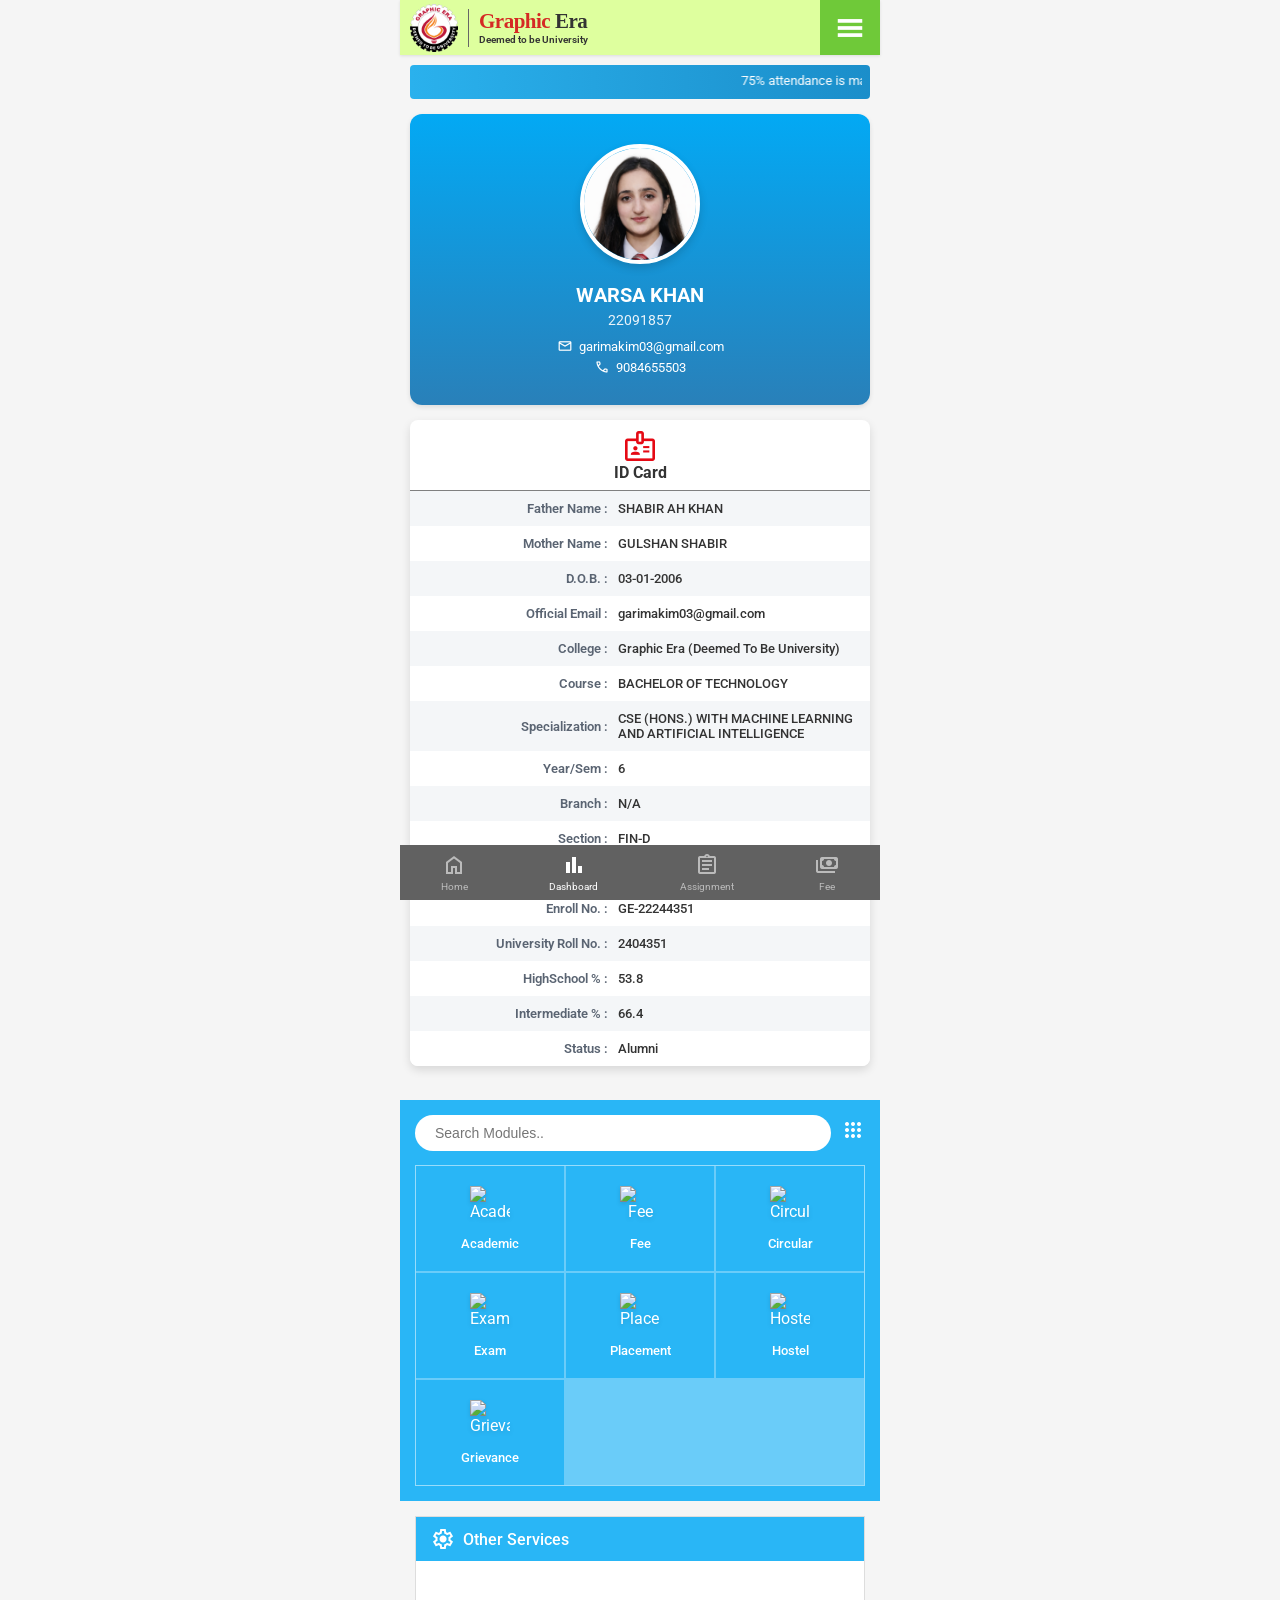
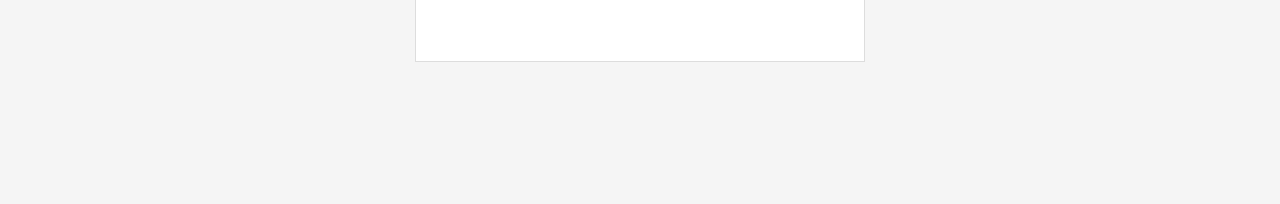
==== index.html @ 343ce624 "add" ====
<!DOCTYPE html>
<html lang="en">
<head>
  <meta charset="UTF-8">
  <meta name="viewport" content="width=device-width, initial-scale=1.0, maximum-scale=1.0, user-scalable=no">
  <title>Graphic Era Dashboard</title>
  <link rel="stylesheet" href="styles.css">
  <link rel="stylesheet" href="https://fonts.googleapis.com/css2?family=Material+Symbols+Outlined:opsz,wght,FILL,GRAD@24,400,0,0" />
</head>
<body>

  <!-- A. HEADER -->
  <header class="header">
    <div class="brand">
      <img src="logo.png" alt="Graphic Era Logo" class="brand-logo">
      <div class="brand-separator"></div>
      <div class="brand-text">
        <div class="brand-title"><span style="color:#d52924;">Graphic</span> <span style="color:#333;">Era</span></div>
        <div class="brand-subtitle">Deemed to be University</div>
      </div>
    </div>
    <button class="menu-btn">
      <span class="material-symbols-outlined" style="font-weight:bold;">menu</span>
    </button>
  </header>

  <!-- Marquee Area -->
  <div class="marquee-container">
    <marquee scrollamount="5">75% attendance is mandatory to be eligible for exams.</marquee>
  </div>

  <div class="profile">
    <img src="avatar.png" alt="Student Avatar" id="val-avatar">
    <h2 id="val-name">Madiha Wani</h2>
    <div class="roll-no" id="val-rollNo">22091857</div>
    <div class="contact">
      <div>
        <span class="material-symbols-outlined" style="font-size:16px">mail</span>
        <span id="val-email">wanimadiha50@gmail.com</span>
      </div>
      <div>
        <span class="material-symbols-outlined" style="font-size:16px">call</span>
        <span id="val-phone">8899971672</span>
      </div>
    </div>
  </div>

 

  <!-- E. ID Card SECTION -->
  <div class="id-card-section">
    <div class="id-card-header" onclick="window.location.href='id-card.html'">
      <span class="material-symbols-outlined">badge</span> ID Card
    </div>
    <div class="id-card-body">
      <div class="row">
        <div class="label">Father Name :</div>
        <div class="value" id="val-fatherName">Mohd Rafiq wani</div>
      </div>
      <div class="row">
        <div class="label">Mother Name :</div>
        <div class="value" id="val-motherName">Aamina</div>
      </div>
      <div class="row">
        <div class="label">D.O.B. :</div>
        <div class="value" id="val-dob">21/06/2004</div>
      </div>
      <div class="row">
        <div class="label">Official Email :</div>
        <div class="value" id="val-officialEmail" style="text-transform: lowercase;">wanimadiha50@gmail.com</div>
      </div>
      <div class="row">
        <div class="label">College :</div>
        <div class="value" style="text-transform: capitalize;">Graphic Era (Deemed to be University)</div>
      </div>
      <div class="row">
        <div class="label">Course :</div>
        <div class="value" id="val-course">BACHELOR OF TECHNOLOGY</div>
      </div>
      <div class="row">
        <div class="label">Specialization :</div>
        <div class="value">CSE (Hons.) with MACHINE LEARNING AND ARTIFICIAL INTELLIGENCE</div>
      </div>
      <div class="row">
        <div class="label">Year/Sem :</div>
        <div class="value" id="val-year">6</div>
      </div>
      <div class="row">
        <div class="label">Branch :</div>
        <div class="value">N/A</div>
      </div>
      <div class="row">
        <div class="label">Section :</div>
        <div class="value" id="val-section">FIN-D</div>
      </div>
      
      <!-- New requested fields -->
      <div class="row">
        <div class="label">Class Roll No. :</div>
        <div class="value" id="val-classRoll">0</div>
      </div>
      <div class="row">
        <div class="label">Enroll No. :</div>
        <div class="value" id="val-enrollNo">GE-22244351</div>
      </div>
      <div class="row">
        <div class="label">University Roll No. :</div>
        <div class="value" id="val-uniRoll">2404351</div>
      </div>
      <div class="row">
        <div class="label">HighSchool % :</div>
        <div class="value" id="val-highSchool">53.8</div>
      </div>
      <div class="row">
        <div class="label">Intermediate % :</div>
        <div class="value" id="val-intermediate">66.4</div>
      </div>
      <div class="row">
        <div class="label">Status :</div>
        <div class="value" id="val-status" style="text-transform: capitalize;">Alumni</div>
      </div>

    </div>
  </div>

  <br>

  <!-- B. SEARCH BAR (Modules) -->
  <div class="search-container">
    <input type="text" class="search" placeholder="Search Modules..">
    <button class="search-icon-btn">
      <span class="material-symbols-outlined">apps</span>
    </button>
  </div>

  <!-- C. DASHBOARD GRID -->
  <div class="grid-container">
    <div class="grid">
      <a href="#" class="grid-card">
        <img src="https://cdn-icons-png.flaticon.com/512/2828/2828096.png" class="icon" alt="Academic">
        <span>Academic</span>
      </a>
      <a href="#" class="grid-card">
        <img src="https://cdn-icons-png.flaticon.com/512/3225/3225194.png" class="icon" alt="Fee">
        <span>Fee</span>
      </a>
      <a href="#" class="grid-card">
        <img src="https://cdn-icons-png.flaticon.com/512/3421/3421106.png" class="icon" alt="Circular">
        <span>Circular</span>
      </a>
      <a href="#" class="grid-card">
        <img src="https://cdn-icons-png.flaticon.com/512/942/942748.png" class="icon" alt="Exam">
        <span>Exam</span>
      </a>
      <a href="#" class="grid-card">
        <img src="https://cdn-icons-png.flaticon.com/512/1256/1256650.png" class="icon" alt="Placement">
        <span>Placement</span>
      </a>
      <a href="#" class="grid-card">
        <img src="https://cdn-icons-png.flaticon.com/512/2883/2883921.png" class="icon" alt="Hostel">
        <span>Hostel</span>
      </a>
      <a href="#" class="grid-card">
        <img src="https://cdn-icons-png.flaticon.com/512/3076/3076344.png" class="icon" alt="Grievance">
        <span>Grievance</span>
      </a>
      <!-- Empty slots to maintain grid lines -->
      <div class="grid-card" style="visibility: hidden"></div>
      <div class="grid-card" style="visibility: hidden"></div>
    </div>
  </div>

  <!-- OTHER SERVICES CARD -->
  <div class="other-services">
    <div class="other-services-header">
      <span class="material-symbols-outlined">settings</span>
      Other Services
    </div>
    <div class="other-services-body">
      <!-- Empty per screenshot -->
    </div>
  </div>

  <br><br><br>

  <!-- F. BOTTOM NAVBAR -->
  <nav class="bottom-nav">
    <a href="index.html" class="nav-item">
      <span class="material-symbols-outlined">home</span>
      <span>Home</span>
    </a>
    <a href="index.html" class="nav-item active">
      <span class="material-symbols-outlined">bar_chart</span>
      <span>Dashboard</span>
    </a>
    <a href="#D" class="nav-item">
      <span class="material-symbols-outlined">assignment</span>
      <span>Assignment</span>
    </a>
    <a href="#" class="nav-item">
      <span class="material-symbols-outlined">payments</span>
      <span>Fee</span>
    </a>
  </nav>

  <script src="script.js"></script>
</body>
</html>
---- styles.css ----
@import url('https://fonts.googleapis.com/css2?family=Roboto:wght@400;500;700&display=swap');

* {
  box-sizing: border-box;
  margin: 0;
  padding: 0;
}

:root {
  --main-color: -webkit-gradient(linear, left top, left bottom, color-stop(0%, #03a9f4), color-stop(100%, #2980b9));
}
body {
  font-family: 'Roboto', sans-serif;
  max-width: 480px;
  margin: 0 auto;
  background-color: #f5f5f5;
  color: #333;
  padding-bottom: 70px; 
}

/* 🔹 A. HEADER */
.header {
  display: flex;
  justify-content: space-between;
  align-items: stretch;
  background: #DEFF9E; /* Exact pale lime */
  padding: 0;
  position: sticky;
  top: 0;
  z-index: 100;
  box-shadow: 0 1px 3px rgba(0,0,0,0.1);
  height: 55px;
}

.brand {
  display: flex;
  align-items: center;
  gap: 8px;
  padding-left: 10px;
}

.brand-bg {
  background: #e6f8b9;
  display: flex;
  align-items: center;
  padding-right: 15px;
  height: 100%;
}

.brand-logo {
  height: 48px;
  width: 48px;
  object-fit: contain;
}

.brand-separator {
  width: 1px;
  height: 38px;
  background-color: #666;
  margin: 0 2px;
}

.brand-text {
  display: flex;
  flex-direction: column;
  justify-content: center;
}

.brand-title {
  font-family: Georgia, 'Times New Roman', Times, serif;
  font-weight: bold;
  font-size: 21px;
  letter-spacing: -0.5px;
  line-height: 1.1;
}

.brand-subtitle {
  font-family: 'Roboto', sans-serif;
  color: #333;
  font-size: 10px;
  font-weight: 600;
}

.header.viewer-header .blue-spacer {
  flex: 1;
  background: #03a9f4;
  height: 100%;
}

.menu-btn {
  background: #6fc939; /* vibrant green */
  border: none;
  width: 60px;
  display: flex;
  justify-content: center;
  align-items: center;
  color: white;
  cursor: pointer;
}

.menu-btn .material-symbols-outlined {
  font-size: 30px;
}

/* 🔹 B. MAIN CONTENT AREA */
.main-wrapper {
  background: #fff;
  padding: 15px;
}

/* 🔹 B. SEARCH BAR */
.search-container {
  background: #29b6f6;
  padding: 15px;
  display: flex;
  align-items: center;
  gap: 10px;
}

.search {
  flex: 1;
  padding: 10px 20px;
  border-radius: 25px;
  border: none;
  font-size: 14px;
  outline: none;
}

.search-icon-btn {
  color: white;
  background: transparent;
  border: none;
  font-size: 24px;
}

/* 🔹 C. DASHBOARD GRID */
.grid-container {
  background: #29b6f6;
  padding: 0 15px 15px 15px;
  margin-top: -1px;
}

.grid {
  display: grid;
  grid-template-columns: repeat(3, 1fr);
  gap: 2px;
  background: rgba(255,255,255,0.3);
  border: 1px solid rgba(255,255,255,0.3);
}

.grid-card {
  background: #29b6f6;
  color: white;
  text-align: center;
  padding: 20px 10px;
  text-decoration: none;
  display: flex;
  flex-direction: column;
  align-items: center;
  gap: 10px;
  transition: background 0.2s;
}

.grid-card:hover {
  background: #03a9f4;
}

.grid-card img.icon {
  width: 40px;
  height: 40px;
  filter: drop-shadow(0 2px 2px rgba(0,0,0,0.1));
}

.grid-card span {
  font-size: 13px;
  font-weight: 500;
}

/* Other Services Section */
.other-services {
  margin: 15px;
  background: #fff;
  border: 1px solid #ddd;
}
.other-services-header {
  background: #29b6f6;
  color: white;
  padding: 10px 15px;
  font-weight: 500;
  display: flex;
  align-items: center;
  gap: 8px;
}
.other-services-body {
  height: 100px;
}

/* 🔹 D. PROFILE CARD */
.marquee-container {
  background: linear-gradient(to right, #2ab1ed, #1b8eca);
  color: white;
  padding: 8px;
  font-size: 13px;
  margin: 10px 10px 0 10px;
  border-radius: 4px;
}

.profile {
  background: -webkit-gradient(linear, left top, left bottom, color-stop(0%, #03a9f4), color-stop(100%, #2980b9));
  text-align: center;
  padding: 30px 15px;
  color: white;
  border-radius: 12px;
  margin: 15px 10px;
  box-shadow: 0 2px 5px rgba(0,0,0,0.1);
}

.profile img {
  width: 120px;
  height: 120px;
  object-fit: cover;
  object-position: center top;
  border-radius: 50%;
  border: 4px solid white;
  margin-bottom: 15px;
  box-shadow: 0 4px 8px rgba(0,0,0,0.15);
}

.profile h2 {
  font-size: 20px;
  margin-bottom: 5px;
  text-transform: uppercase;
}

.profile .roll-no {
  font-size: 14px;
  margin-bottom: 10px;
  opacity: 0.9;
}

.profile .contact {
  display: flex;
  flex-direction: column;
  gap: 5px;
  font-size: 13px;
}
.profile .contact div {
  display: flex;
  align-items: center;
  justify-content: center;
  gap: 6px;
}

.promo-text {
  color: #e91e63;
  text-align: center;
  font-weight: 500;
  font-size: 14px;
  margin: 20px 0;
}

/* 🔹 E. ID CARD LIST SECTION (From Profile) */
.id-card-section {
  background: #fff;
  margin: 15px 10px;
  border-radius: 8px;
  border: none;
  box-shadow: 0 4px 10px rgba(0,0,0,0.12); /* nice thick shaded bg */
  overflow: hidden;
}

.id-card-header {
  text-align: center;
  padding: 8px 8px;
  border-bottom: 1px solid #eee;
  color: #333; /* Black text */
  font-weight: bold;
  font-size: 15.5px;
  display: flex;
  flex-direction: column; /* Stack icon above text */
  align-items: center;
  justify-content: center;
  gap: 0px;
  cursor: pointer;
  background-color: transparent;
  border-collapse: collapse;
  border-color: gray;
  box-shadow:rgba(0, 0, 0, 0.16) 0px 3px 6px, rgba(0, 0, 0, 0.23) 0px 3px 6px;;
}

.id-card-header .material-symbols-outlined {
  color: #e50914; /* bright red */
  font-size: 36px;
}

.id-card-header:hover {
  background: #fcfcfc;
}

.id-card-body {
  padding: 0;
}

.row {
  display: flex;
  align-items: center;
  padding: 10px 12px;
  font-size: 13px;
  border-bottom: none;
}

/* Alternating row backgrounds */
.row:nth-child(odd) {
  background-color: #f4f6f8;
}

.row:nth-child(even) {
  background-color: #ffffff;
}

.row:last-child {
  border-bottom: none;
}

.row .label {
  color: #5a6472;
  font-weight: 600;
  font-size: 12.5px;
  width: 45%;
  text-align: right;
  padding-right: 10px;
  font-family: 'Roboto', sans-serif;
}

.row .value {
  
  font-weight: 500;
  font-size: 13px;
  width: 55%;
  text-transform: uppercase;
  font-family: 'Roboto', sans-serif;
}

/* 🔹 F. BOTTOM NAVBAR */
.bottom-nav {
  position: fixed;
  bottom: 0;
  width: 100%;
  max-width: 480px;
  display: flex;
  justify-content: space-around;
  background: #616161;
  padding: 8px 0;
  z-index: 100;
}

.nav-item {
  display: flex;
  flex-direction: column;
  align-items: center;
  color: #bbb;
  text-decoration: none;
  font-size: 10px;
  gap: 4px;
  transition: color 0.2s;
}

.nav-item.active, .nav-item:hover {
  color: white;
}

.nav-item span.material-symbols-outlined {
  font-size: 24px;
}

/* 🔹 G. ID CARD VIEWER STYLES */
.viewer-container {
  background: #fff;
  min-height: calc(100vh - 120px);
}

.viewer-toolbar {
  background: linear-gradient(to bottom, #f0ebd8, #dfd7be);
  border-bottom: 1px solid #ccc;
  padding: 5px 10px;
  font-size: 12px;
  color: #333;
}

.viewer-toolbar-row {
  display: flex;
  align-items: center;
  gap: 8px;
  margin-bottom: 5px;
}

.viewer-toolbar-row:last-child {
  margin-bottom: 0;
}

.viewer-btn {
  background: transparent;
  border: none;
  cursor: pointer;
  color: #666;
  display: flex;
  align-items: center;
}

.viewer-input {
  width: 35px;
  height: 20px;
  border: 1px solid #aaa;
  text-align: center;
}

.viewer-find-input {
  width: 80px;
  height: 20px;
  border: 1px solid #aaa;
  margin-left: auto;
}

.find-next-text {
  color: #666;
}

/* Actual ID Card Layout inside viewer */
.actual-id-card-wrapper {
  padding: 15px;
  background: #fff;
}

.actual-id-card {
  border: 1px solid #333;
  padding: 15px 15px 15px 30px;
  position: relative;
  font-size: 11px;
}

.provisional-text {
  position: absolute;
  left: 5px;
  top: 50%;
  transform: translateY(-50%) rotate(180deg);
  writing-mode: vertical-rl;
  font-weight: bold;
  letter-spacing: 2px;
  color: #333;
  font-size: 10px;
  margin-right: 5px;
}

.id-card-top-logos {
  display: flex;
  justify-content: space-between;
  align-items: center;
  border-bottom: 1px solid #e35e1b;
  padding-bottom: 10px;
  margin-bottom: 15px;
}

.uni-logo-area {
  display: flex;
  align-items: center;
  gap: 5px;
}

.uni-logo-area img.logo-img {
  width: 90px; /* Reduced to fit better */
  /* Fake logo logic - replacing with Graphic Era text image from user screenshot */
}

.id-card-content {
  display: flex;
  gap: 15px;
}

.id-card-photo {
  width: 90px;
  height: 110px;
  object-fit: cover;
  object-position: center top;
  border: 1px solid #ccc;
}

.id-card-details {
  display: flex;
  flex-direction: column;
  gap: 5px;
}

.id-name-title {
  font-size: 13px;
  font-weight: bold;
  margin-bottom: 5px;
}

.id-course-title {
  font-weight: bold;
  margin-bottom: 10px;
}

.id-detail-row {
  display: flex;
  align-items: flex-start;
  gap: 0;
  margin-bottom: 5px;
}

.id-d-label {
  font-weight: bold;
  width: 100px;
  font-size: 10px;
  flex-shrink: 0;
}

.id-d-colon {
  font-weight: bold;
  font-size: 10px;
  width: 14px;
  text-align: center;
  flex-shrink: 0;
}

.id-d-val {
  font-size: 10px;
  flex: 1;
}

.id-bottom-number {
  margin-top: 10px;
  margin-left: 110px;
  font-size: 10px;
}

.uni-top-left-logo {
  display: flex;
  flex-direction: column;
}
.uni-top-left-logo span.red-text {
  color: #c62828;
  font-weight: bold;
  font-size: 16px;
}
.uni-top-left-logo span.black-text {
  font-weight: bold;
  font-size: 12px;
}
.uni-top-left-logo span.tiny {
  font-size: 8px;
  color: #c62828;
}

.naac-logo {
  border-left: 1px solid #ccc;
  padding-left: 5px;
  display: flex;
  flex-direction: column;
  font-size: 7px;
  font-weight: bold;
}
.naac-logo span.red { color: #c62828; font-size: 10px;}

.address-text {
  font-size: 6px;
  text-align: right;
  color: #666;
}
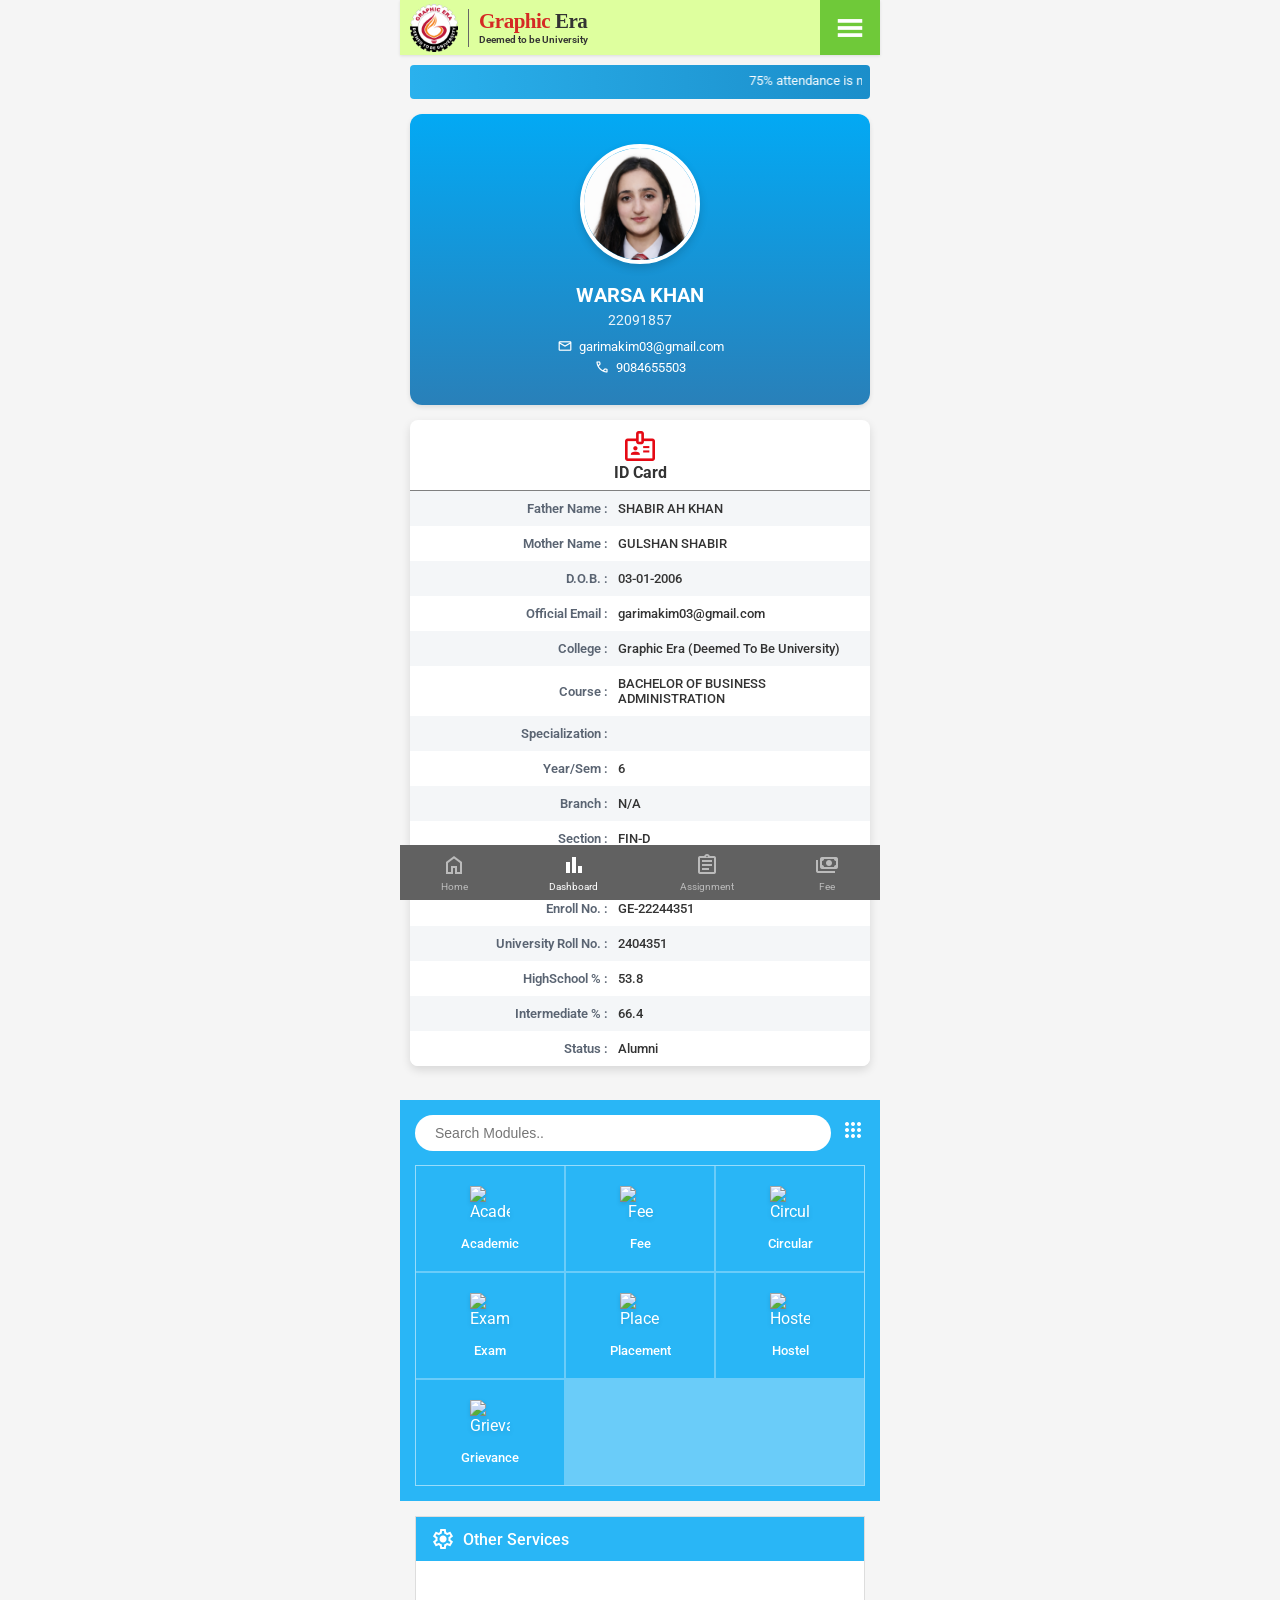
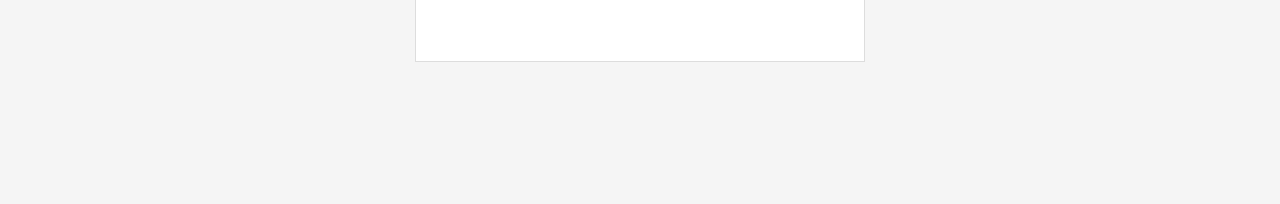
==== commit 34a2be6e: "fix" ====
--- a/index.html
+++ b/index.html
@@ -75,11 +75,11 @@
       </div>
       <div class="row">
         <div class="label">Course :</div>
-        <div class="value" id="val-course">BACHELOR OF TECHNOLOGY</div>
+        <div class="value" id="val-course">BACHELOR OF BUSINESS ADMINISTRATION</div>
       </div>
       <div class="row">
         <div class="label">Specialization :</div>
-        <div class="value">CSE (Hons.) with MACHINE LEARNING AND ARTIFICIAL INTELLIGENCE</div>
+        <div class="value"> </div>
       </div>
       <div class="row">
         <div class="label">Year/Sem :</div>
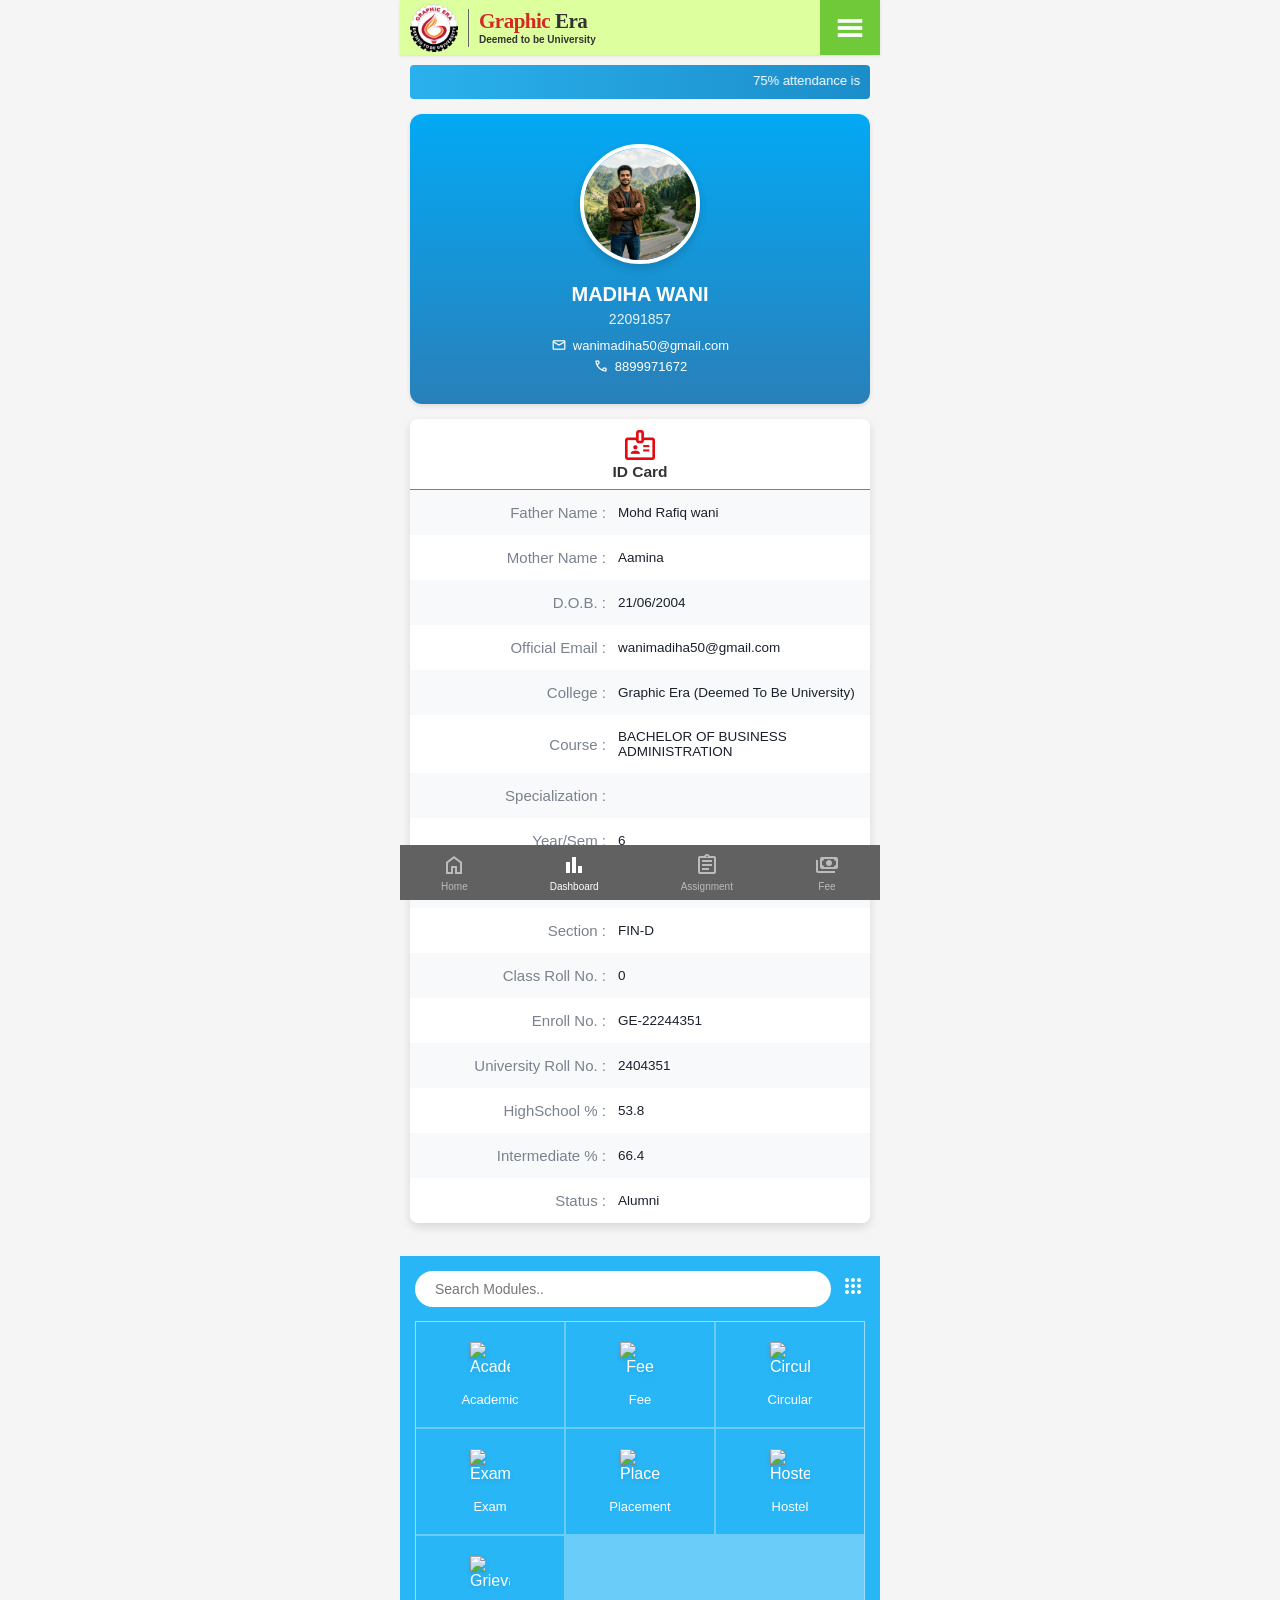
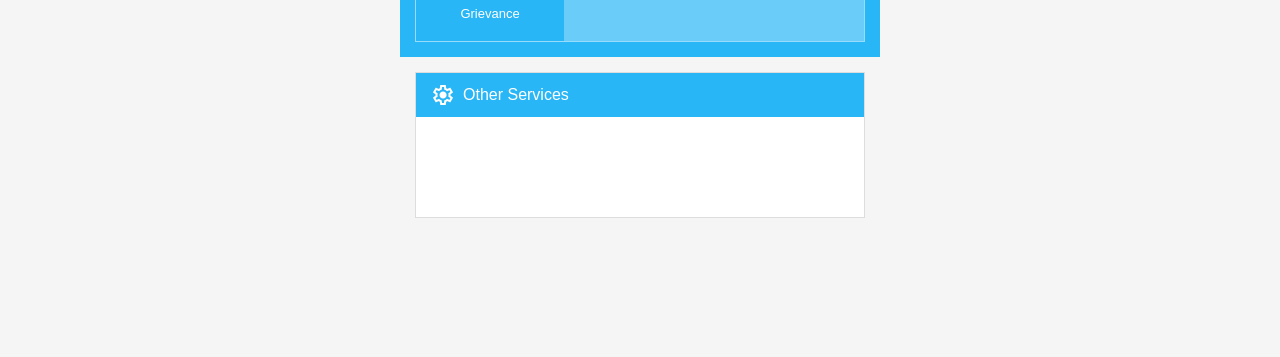
==== commit ae329bc8: "fix" ====
--- a/index.html
+++ b/index.html
@@ -30,7 +30,7 @@
   </div>
 
   <div class="profile">
-    <img src="avatar.png" alt="Student Avatar" id="val-avatar">
+    <img src="2qa.png" alt="Student Avatar" id="val-avatar">
     <h2 id="val-name">Madiha Wani</h2>
     <div class="roll-no" id="val-rollNo">22091857</div>
     <div class="contact">
@@ -202,7 +202,5 @@
       <span>Fee</span>
     </a>
   </nav>
-
-  <script src="script.js"></script>
 </body>
 </html>
--- a/styles.css
+++ b/styles.css
@@ -1,4 +1,11 @@
-@import url('https://fonts.googleapis.com/css2?family=Roboto:wght@400;500;700&display=swap');
+@font-face {
+    font-family: 'Open Sans';
+    font-style: normal;
+    font-weight: 300;
+    font-stretch: 100%;
+    src: url(https://fonts.gstatic.com/s/opensans/v44/memvYaGs126MiZpBA-UvWbX2vVnXBbObj2OVTSKmu0SC55K5gw.woff2) format('woff2');
+    unicode-range: U+0460-052F, U+1C80-1C8A, U+20B4, U+2DE0-2DFF, U+A640-A69F, U+FE2E-FE2F;
+}
 
 * {
   box-sizing: border-box;
@@ -9,8 +16,14 @@
 :root {
   --main-color: -webkit-gradient(linear, left top, left bottom, color-stop(0%, #03a9f4), color-stop(100%, #2980b9));
 }
+html, body {
+  font-family: 'Open Sans', sans-serif;
+  -webkit-font-smoothing: antialiased;
+  -webkit-tap-highlight-color: rgba(0, 0, 0, 0);
+}
+
 body {
-  font-family: 'Roboto', sans-serif;
+  font-weight: 300;
   max-width: 480px;
   margin: 0 auto;
   background-color: #f5f5f5;
@@ -304,14 +317,14 @@
 .row {
   display: flex;
   align-items: center;
-  padding: 10px 12px;
+  padding: 14px 10px;
   font-size: 13px;
   border-bottom: none;
 }
 
 /* Alternating row backgrounds */
 .row:nth-child(odd) {
-  background-color: #f4f6f8;
+  background-color: #f8f9fa;
 }
 
 .row:nth-child(even) {
@@ -323,22 +336,21 @@
 }
 
 .row .label {
-  color: #5a6472;
-  font-weight: 600;
-  font-size: 12.5px;
+  color: #79828e;
+  font-weight: 500;
+  font-size: 15px;
   width: 45%;
   text-align: right;
-  padding-right: 10px;
-  font-family: 'Roboto', sans-serif;
+  padding-right: 12px;
+  font-family: 'Open Sans', sans-serif;
 }
 
 .row .value {
-  
-  font-weight: 500;
-  font-size: 13px;
+  color: #1a202c;
+  font-weight: 400;
+  font-size: 13.5px;
   width: 55%;
-  text-transform: uppercase;
-  font-family: 'Roboto', sans-serif;
+  font-family: 'Open Sans', sans-serif;
 }
 
 /* 🔹 F. BOTTOM NAVBAR */
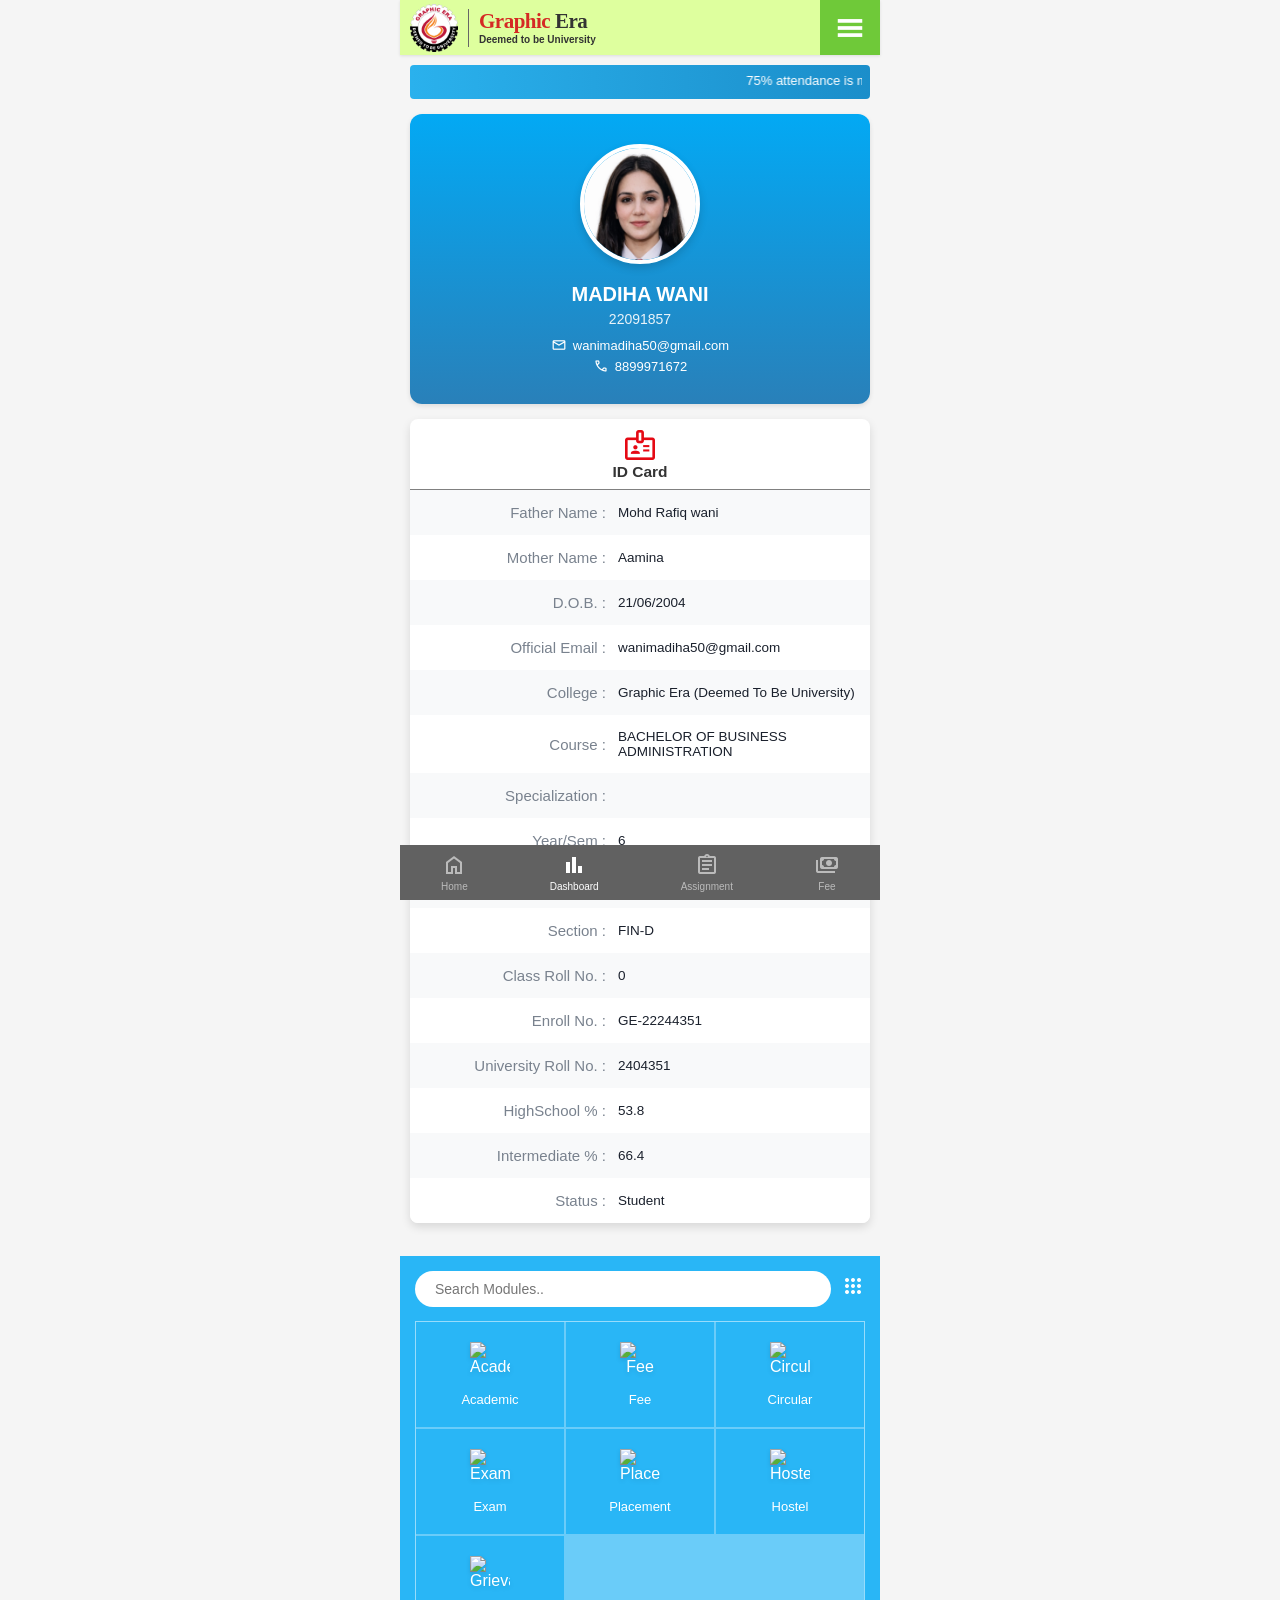
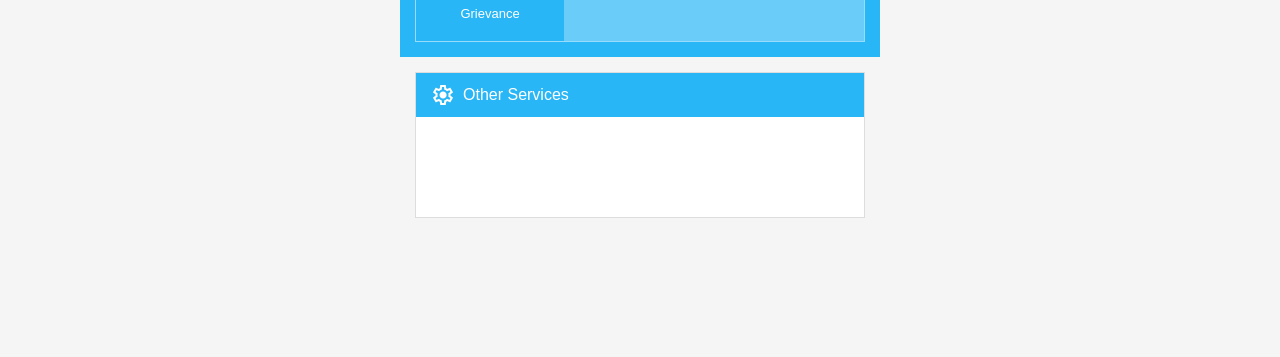
==== commit 53cbeee1: "fix" ====
--- a/index.html
+++ b/index.html
@@ -117,7 +117,7 @@
       </div>
       <div class="row">
         <div class="label">Status :</div>
-        <div class="value" id="val-status" style="text-transform: capitalize;">Alumni</div>
+        <div class="value" id="val-status" style="text-transform: capitalize;"> Student</div>
       </div>
 
     </div>
